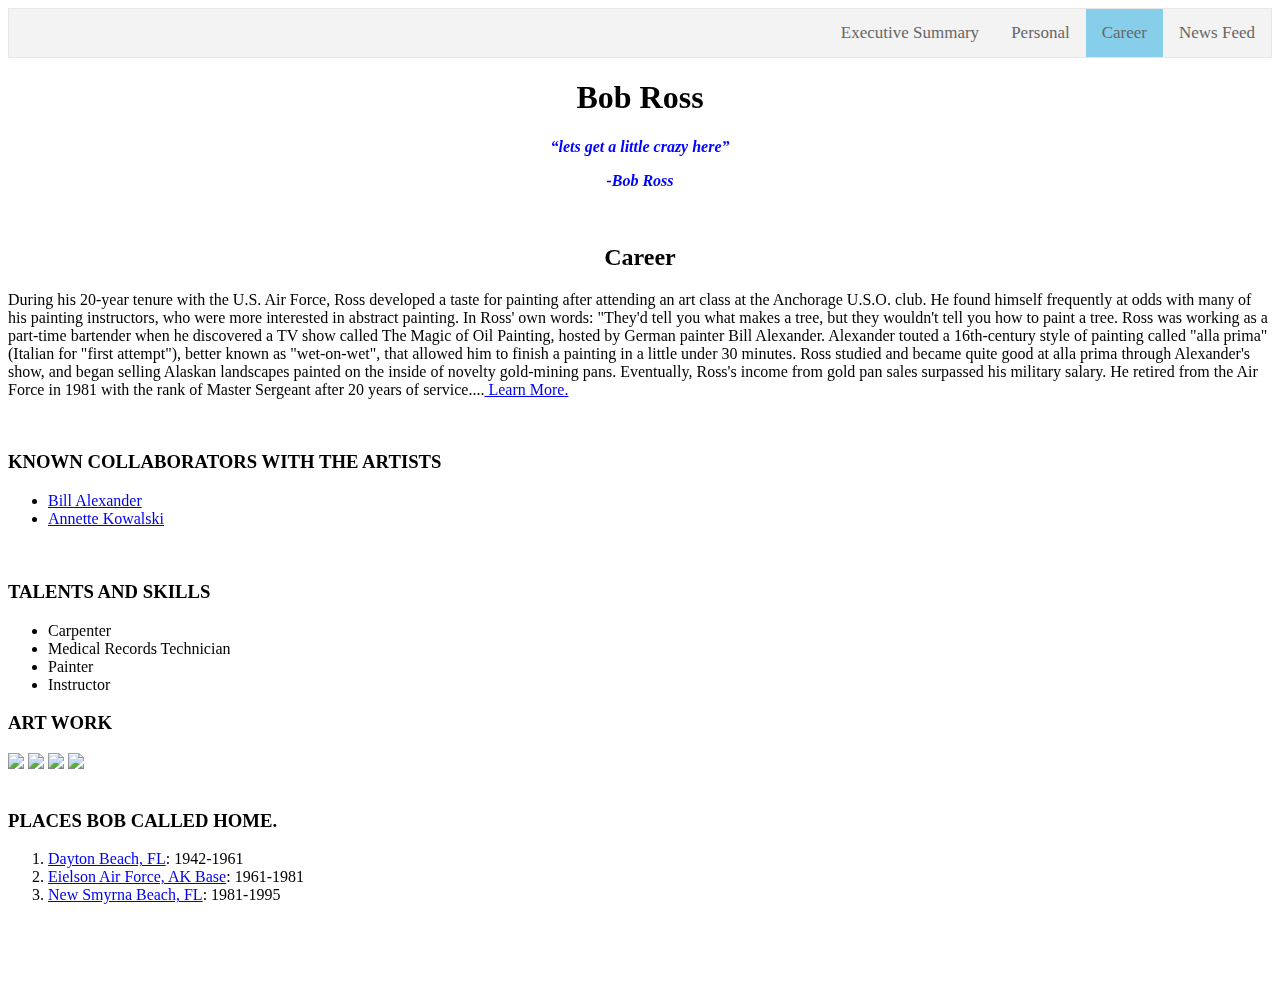
==== career/career.html @ 07dfff9a "formated code" ====
<!DOCTYPE html>
<html lang="en">

<head>
  <meta charset="UTF-8">
  <meta name="viewport" content="width=device-width, initial-scale=1.0">
  <meta http-equiv="X-UA-Compatible" content="ie=edge">
  <title>Career</title>
  <link rel="stylesheet" href="../main/main.css">

</head>

<body>
  <div id="background"></div>
  <nav class="topnav">
    <a href="../newsFeed/newsFeed.html">News Feed</a>
    <a class="active" href="../career/career.html">Career</a>
    <a href="../personal/personal.html">Personal</a>
    <a href="../executive/index.html">Executive Summary</a>
  </nav>

  <h1 class="name">Bob Ross</h1>
  <p id="quote">“lets get a little crazy here”</p>
  <p id="quote">-Bob Ross</p> ​
  <h2 class="topic">Career </h2>

  <p>During his 20-year tenure with the U.S. Air Force, Ross developed a taste for painting after attending an art class
    at the Anchorage U.S.O. club. He found himself frequently at odds with many of his painting instructors, who were
    more interested in abstract painting. In Ross' own words: "They'd tell you what makes a tree, but they wouldn't tell
    you how to paint a tree.

    Ross was working as a part-time bartender when he discovered a TV show called The Magic of Oil Painting, hosted by
    German painter Bill Alexander. Alexander touted a 16th-century style of painting called "alla prima" (Italian for
    "first attempt"), better known as "wet-on-wet", that allowed him to finish a painting in a little under 30 minutes.
    Ross studied and became quite good at alla prima through Alexander's show, and began selling Alaskan landscapes
    painted on the inside of novelty gold-mining pans. Eventually, Ross's income from gold pan sales surpassed his
    military salary. He retired from the Air Force in 1981 with the rank of Master Sergeant after 20 years of
    service....<a href="https://en.wikipedia.org/wiki/Bob_Ross"> Learn More.</a></p>
  ​
  <!-- id will be classified as the topic of your page -->
  <section id="Career">
    <article>
      <div>
        <h3 class="sub-topic">Known collaborators with the artists </h3>

        <!-- Whats inside this div may be a <p> element or a <ul> -->
        <ul>
          <li><a href="https://en.wikipedia.org/wiki/Bill_Alexander_(painter)">Bill Alexander</a></li>
          <li><a href="https://www.hofcraft.com/annette-kowalski-biography.html">Annette Kowalski</a></li>
        </ul>
      </div>
      <div>
        ​
        <h3 class="sub-topic">Talents and Skills</h3>

        <ul>
          <li>Carpenter</li>
          <li>Medical Records Technician</li>
          <li>Painter</li>
          <li>Instructor</li>
        </ul>
      </div>
      <div>
        <!-- If you need an image to be displayed use <img src="" alt=""> element -->
        <h3>Art Work</h3>
        <a href="https://paintingvalley.com/bob-ross-most-famous-painting" title="Bob Ross Most Famous Painting"><img
            src="https://paintingvalley.com/images/bob-ross-most-famous-painting-25.jpg" width="350" /></a>
        <a href="https://paintingvalley.com/bob-ross-most-famous-painting" title="Bob Ross Most Famous Painting"><img
            src="https://paintingvalley.com/images/bob-ross-most-famous-painting-5.jpg" width="350" /></a>
        <a href="https://paintingvalley.com/bob-ross-lighthouse-painting" title="Bob Ross Lighthouse Painting"><img
            src="https://paintingvalley.com/images/bob-ross-lighthouse-painting-1.jpg" width="350" /></a>
        <a href="https://paintingvalley.com/bob-ross-lighthouse-painting" title="Bob Ross Lighthouse Painting"><img
            src="https://paintingvalley.com/images/bob-ross-lighthouse-painting-12.jpg" width="350" /></a>
      </div>

      ​ <div>
        <h3 class="sub-topic">Places Bob called home.</h3>

        <ol>
          <li><a href="https://www.codb.us">Dayton Beach, FL</a>: 1942-1961</li>
          <li><a href="https://www.eielson.af.mil">Eielson Air Force, AK Base</a>: 1961-1981</li>
          <li><a href="https://www.cityofnsb.com">New Smyrna Beach, FL</a>: 1981-1995</li>
        </ol>
      </div>
      ​
    </article>
  </section>
  ​
  ​
  ​
</body>
​
<footer>
  ​
  ​
</footer>
​
​

</html>
---- main/main.css ----
#background {
  position: fixed;
  left: 0px;
  top: 0px;
  width: 100%;
  height: 100%;
  background-image: url('https://www.toperfect.com/pic/Oil%20Painting%20Styles%20on%20Canvas/Simple%20and%20Cheap/Free-hand%20paintings/3-mountain-cabin-Bob-Ross-freehand-landscapes.jpg');
  background-repeat: no-repeat;
  background-attachment: fixed;
  background-size: cover;
  opacity: 0.35;
  z-index: -1;
}

h1 {
  display: flex;
  justify-content: center;
}

h2 {
  display: flex;
  justify-content: center;
}

#quote {
  display: flex;
  justify-content: center;
  font-weight: bold;
  font-style: italic;
  color: blue;
}

h3 {
  text-transform: uppercase;
}

.name {
  display: flex;
  justify-content: center;
}

/* Add a black background color to the top navigation */
.topnav {
  background-color: #f3f3f3;
  overflow: hidden;
  border: 1px solid #e7e7e7;
  position: -webkit-sticky;
  /* Safari */
  position: sticky;
  top: 0;
}

/* Style the links inside the navigation bar */
.topnav a {
  float: right;
  color: #666;
  text-align: center;
  padding: 14px 16px;
  text-decoration: none;
  font-size: 17px;
}

/* Change the color of links on hover */
.topnav a:hover {
  background-color: #ddd;
  color: black;
}

.active {
  background-color: skyblue;
  color: white;
}
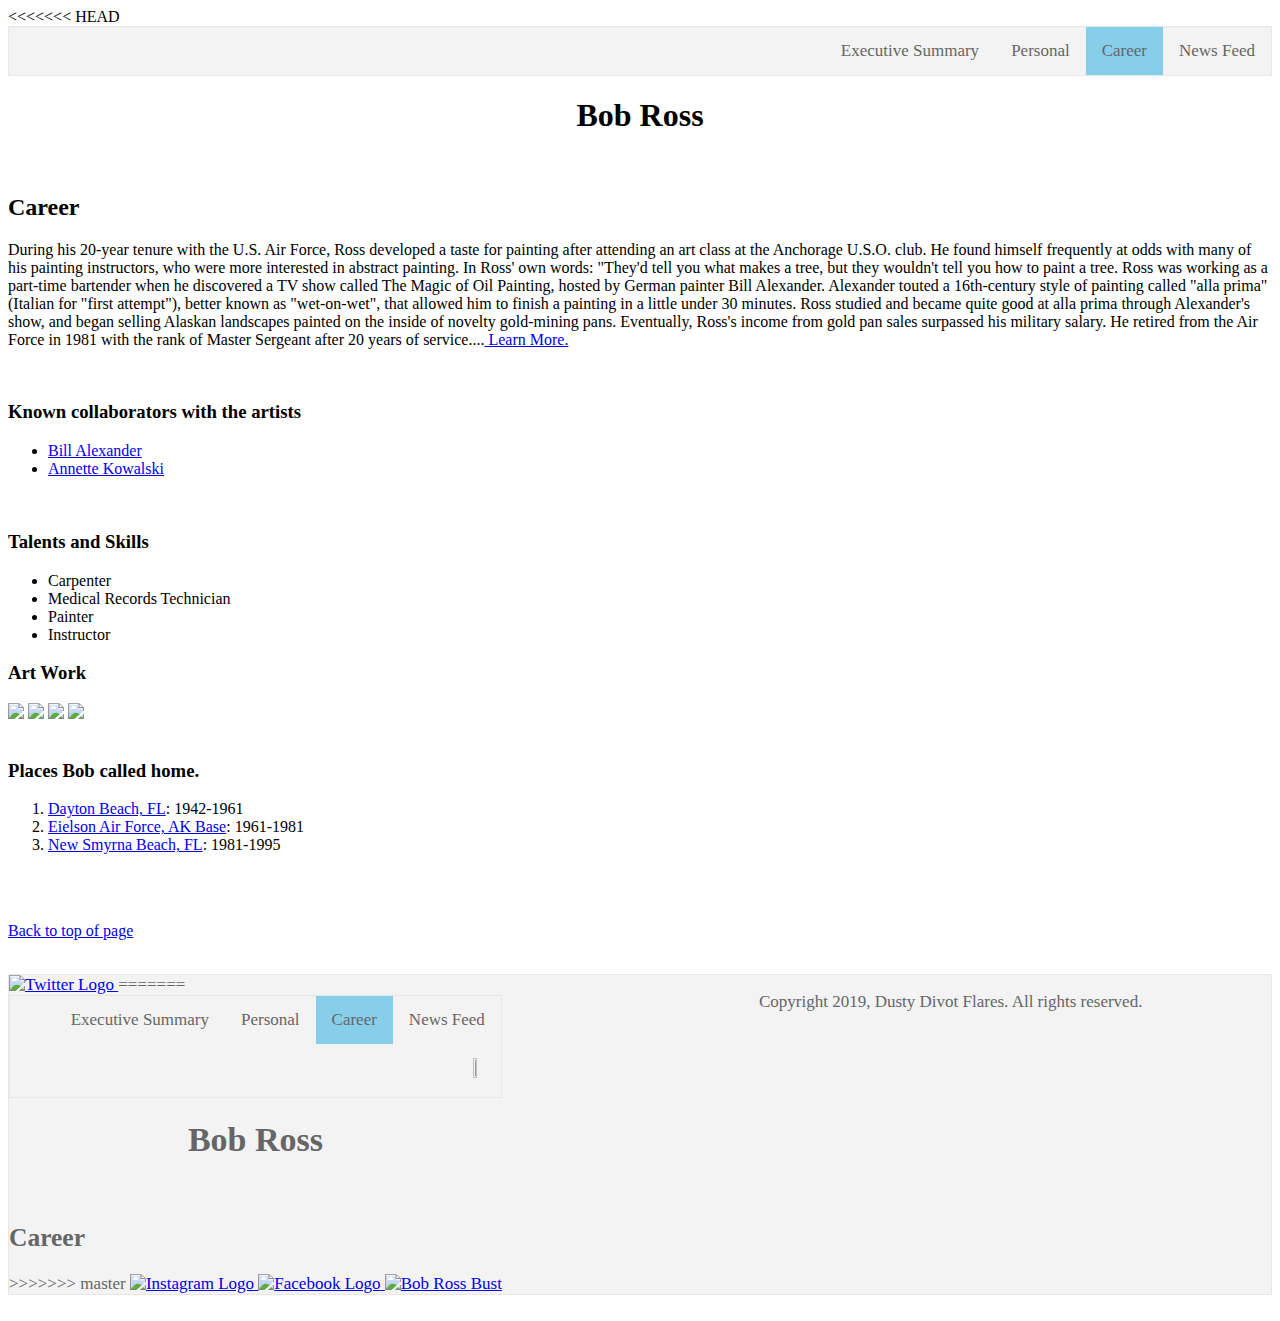
==== commit 363df9e5: "merged with master" ====
--- a/career/career.html
+++ b/career/career.html
@@ -5,23 +5,29 @@
   <meta charset="UTF-8">
   <meta name="viewport" content="width=device-width, initial-scale=1.0">
   <meta http-equiv="X-UA-Compatible" content="ie=edge">
-  <title>Career</title>
-  <link rel="stylesheet" href="../main/main.css">
+  <title>Document</title>
+    <meta charset="UTF-8">
+    <meta name="viewport" content="width=device-width, initial-scale=1.0">
+    <meta http-equiv="X-UA-Compatible" content="ie=edge">
+    <title>Career</title>
+    <link rel="stylesheet" href="../main/main.css">
 
 </head>
 
 <body>
-  <div id="background"></div>
+<<<<<<< HEAD
+  <div class="content">
+  <!-- This is set so users can be taken back to top of page -->
+  <a name="top"></a>
   <nav class="topnav">
-    <a href="../newsFeed/newsFeed.html">News Feed</a>
-    <a class="active" href="../career/career.html">Career</a>
-    <a href="../personal/personal.html">Personal</a>
-    <a href="../executive/index.html">Executive Summary</a>
+    <a href="#newsFeed">News Feed</a>
+    <a class="active" href="#career">Career</a>
+    <a href="#personal">Personal</a>
+    <a href="#executive">Executive Summary</a>
   </nav>
 
   <h1 class="name">Bob Ross</h1>
-  <p id="quote">“lets get a little crazy here”</p>
-  <p id="quote">-Bob Ross</p> ​
+  ​
   <h2 class="topic">Career </h2>
 
   <p>During his 20-year tenure with the U.S. Air Force, Ross developed a taste for painting after attending an art class
@@ -87,11 +93,58 @@
   </section>
   ​
   ​
-  ​
+  ​ <p><a href="#top">Back to top of page</a></p>
+</div>
 </body>
 ​
 <footer>
-  ​
+  <div id="footer">
+    <a href="https://twitter.com/bobrossofficial?lang=en" target="_blank">
+      <img
+        src="https://www.pinclipart.com/picdir/middle/1-14041_twitter-logo-transparent-background-twitter-logo-clipart.png"
+        alt="Twitter Logo" width="50px">
+    </a>
+=======
+    <nav class="topnav">
+      <div>
+        <a href="../newsFeed/newsFeed.html">News Feed</a>
+        <a class="active" href="../career/career.html">Career</a>
+        <a href="../personal/personal.html">Personal</a>
+        <a href="../executive/index.html">Executive Summary</a>
+      </div>
+
+    <!-- logo -->
+      <div>
+        <h2 class="navbar-brand brand-name">
+          <a href="../executive/index.html"><img class="img-responsive2"       
+        src="https://cdn.shopify.com/s/files/1/0049/7392/files/bob_ross_logo_large.gif?v=1516906984"></a>
+        </h2>
+      </div>
+    
+    </nav>
+    
+      <h1 class="name">Bob Ross</h1>
+    ​
+      <h2 class="topic">Career </h2>
+>>>>>>> master
+
+    <a href="https://www.instagram.com/bobross_thejoyofpainting/?hl=en" target="_blank">
+      <img src="https://instagram-brand.com/wp-content/uploads/2016/11/Instagram_AppIcon_Aug2017.png?"
+        alt="Instagram Logo" width="50px">
+    </a>
+
+    <a href="https://www.facebook.com/Bob-Ross-154600914610595/" target="_blank">
+      <img src="http://www.transparentpng.com/thumb/facebook-logo-png/background-facebook-logo-5.png"
+        alt="Facebook Logo" width="50px">
+    </a>
+
+    <a href="https://www.bobross.com/" target="_blank">
+      <img
+        src="https://banner2.cleanpng.com/20180611/pcb/kisspng-bob-ross-more-of-the-joy-of-painting-artist-televi-5b1f059f3cd463.3149737615287597112492.jpg"
+        alt="Bob Ross Bust" width="50px">
+    </a>
+  </div>​
+  <p id="copyright">Copyright 2019, Dusty Divot Flares. All rights reserved.</p>
   ​
 </footer>
 ​
--- a/main/main.css
+++ b/main/main.css
@@ -1,72 +1,79 @@
-#background {
-  position: fixed;
-  left: 0px;
-  top: 0px;
-  width: 100%;
-  height: 100%;
-  background-image: url('https://www.toperfect.com/pic/Oil%20Painting%20Styles%20on%20Canvas/Simple%20and%20Cheap/Free-hand%20paintings/3-mountain-cabin-Bob-Ross-freehand-landscapes.jpg');
-  background-repeat: no-repeat;
-  background-attachment: fixed;
-  background-size: cover;
-  opacity: 0.35;
-  z-index: -1;
+.name {
+    display: flex;
+    justify-content: center;
 }
-
-h1 {
-  display: flex;
-  justify-content: center;
-}
-
-h2 {
-  display: flex;
-  justify-content: center;
-}
-
-#quote {
-  display: flex;
-  justify-content: center;
-  font-weight: bold;
-  font-style: italic;
-  color: blue;
-}
-
-h3 {
-  text-transform: uppercase;
-}
-
-.name {
-  display: flex;
-  justify-content: center;
-}
+/* nav bar */
 
 /* Add a black background color to the top navigation */
 .topnav {
-  background-color: #f3f3f3;
-  overflow: hidden;
-  border: 1px solid #e7e7e7;
-  position: -webkit-sticky;
-  /* Safari */
-  position: sticky;
-  top: 0;
-}
+    background-color: #f3f3f3 ;
+    overflow: hidden;
+    border: 1px solid #e7e7e7;
+    position: -webkit-sticky; /* Safari */
+    position: sticky;
+    top: 0;
+  }
+  
+  /* Style the links inside the navigation bar */
+  .topnav a {
+    float: right;
+    color: #666;
+    text-align: center;
+    padding: 14px 16px;
+    text-decoration: none;
+    font-size: 17px;
+  }
+  
+  /* Change the color of links on hover */
+  .topnav a:hover {
+    background-color: #ddd;
+    color: black;
+  }
 
-/* Style the links inside the navigation bar */
-.topnav a {
-  float: right;
-  color: #666;
-  text-align: center;
-  padding: 14px 16px;
-  text-decoration: none;
-  font-size: 17px;
-}
+  .active {
+    background-color: skyblue;
+    color: white;
+  }
+  
+  footer {
+    background-color: #f3f3f3 ;
+    overflow: hidden;
+    border: 1px solid #e7e7e7;
+    position: -webkit-sticky; /* Safari */
+    position: sticky;
+    /* top: 0; */
+    display: flex;
+    justify-content: space-between;
+    font-size: 17px;
+    color: #666;
+  }
 
-/* Change the color of links on hover */
-.topnav a:hover {
-  background-color: #ddd;
-  color: black;
-}
+  /* #footer {
+    display: flex;
+    justify-content: flex-start;
+  }
 
-.active {
-  background-color: skyblue;
-  color: white;
-}+  #copyright {
+    display: flex;
+    justify-content: flex-end;
+  } */
+  /* Logo  */
+  .navbar {
+    margin: 1% 0;
+    float: left;
+  
+  }
+  .navbar-default {
+    background-color: #fff;
+    border-color: #fff;
+  }
+  
+  .nav-container {
+    padding-top: 1%;
+  }
+
+  .img-responsive2{
+    height: 100%;
+    width: 25%;
+  
+    }
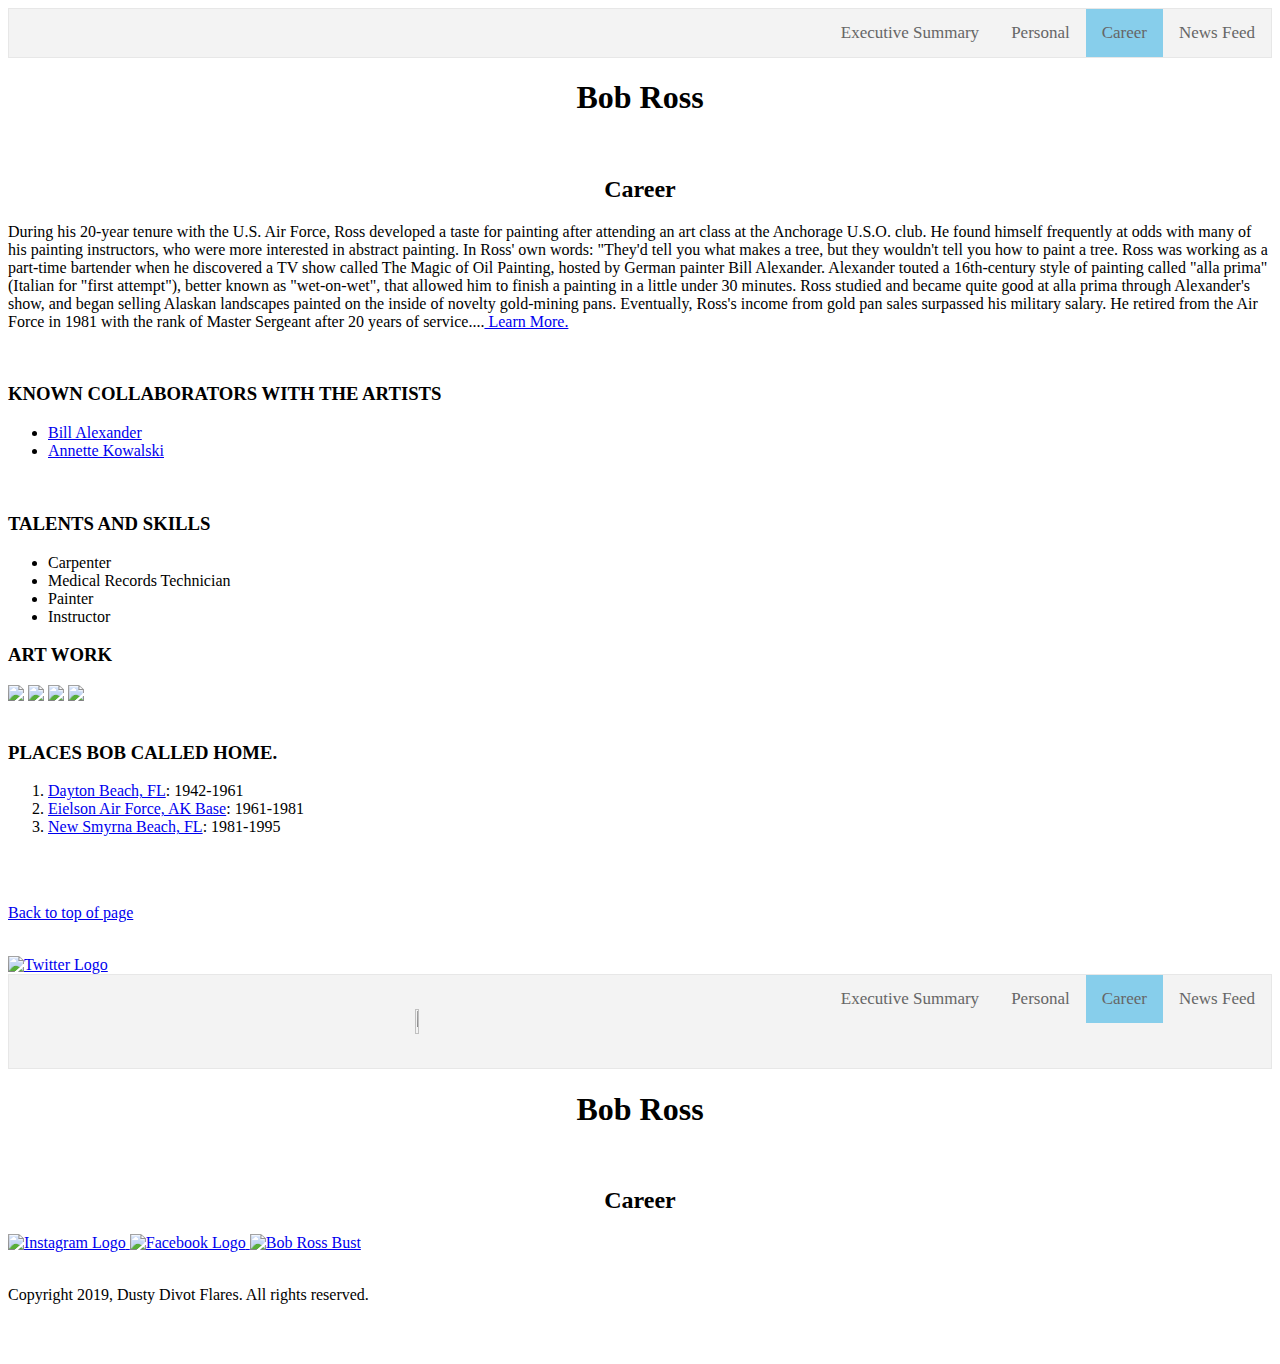
==== commit 88ed63e9: "resolved conflicts" ====
--- a/career/career.html
+++ b/career/career.html
@@ -15,7 +15,6 @@
 </head>
 
 <body>
-<<<<<<< HEAD
   <div class="content">
   <!-- This is set so users can be taken back to top of page -->
   <a name="top"></a>
@@ -104,7 +103,6 @@
         src="https://www.pinclipart.com/picdir/middle/1-14041_twitter-logo-transparent-background-twitter-logo-clipart.png"
         alt="Twitter Logo" width="50px">
     </a>
-=======
     <nav class="topnav">
       <div>
         <a href="../newsFeed/newsFeed.html">News Feed</a>
@@ -126,7 +124,6 @@
       <h1 class="name">Bob Ross</h1>
     ​
       <h2 class="topic">Career </h2>
->>>>>>> master
 
     <a href="https://www.instagram.com/bobross_thejoyofpainting/?hl=en" target="_blank">
       <img src="https://instagram-brand.com/wp-content/uploads/2016/11/Instagram_AppIcon_Aug2017.png?"
--- a/main/main.css
+++ b/main/main.css
@@ -1,6 +1,42 @@
+#background {
+  position: fixed;
+  left: 0px;
+  top: 0px;
+  width: 100%;
+  height: 100%;
+  background-image: url('https://www.toperfect.com/pic/Oil%20Painting%20Styles%20on%20Canvas/Simple%20and%20Cheap/Free-hand%20paintings/3-mountain-cabin-Bob-Ross-freehand-landscapes.jpg');
+  background-repeat: no-repeat;
+  background-attachment: fixed;
+  background-size: cover;
+  opacity: 0.35;
+  z-index: -1;
+}
+
+h1 {
+  display: flex;
+  justify-content: center;
+}
+
+h2 {
+  display: flex;
+  justify-content: center;
+}
+
+#quote {
+  display: flex;
+  justify-content: center;
+  font-weight: bold;
+  font-style: italic;
+  color: blue;
+}
+
+h3 {
+  text-transform: uppercase;
+}
+
 .name {
-    display: flex;
-    justify-content: center;
+  display: flex;
+  justify-content: center;
 }
 /* nav bar */
 
@@ -35,28 +71,6 @@
     color: white;
   }
   
-  footer {
-    background-color: #f3f3f3 ;
-    overflow: hidden;
-    border: 1px solid #e7e7e7;
-    position: -webkit-sticky; /* Safari */
-    position: sticky;
-    /* top: 0; */
-    display: flex;
-    justify-content: space-between;
-    font-size: 17px;
-    color: #666;
-  }
-
-  /* #footer {
-    display: flex;
-    justify-content: flex-start;
-  }
-
-  #copyright {
-    display: flex;
-    justify-content: flex-end;
-  } */
   /* Logo  */
   .navbar {
     margin: 1% 0;
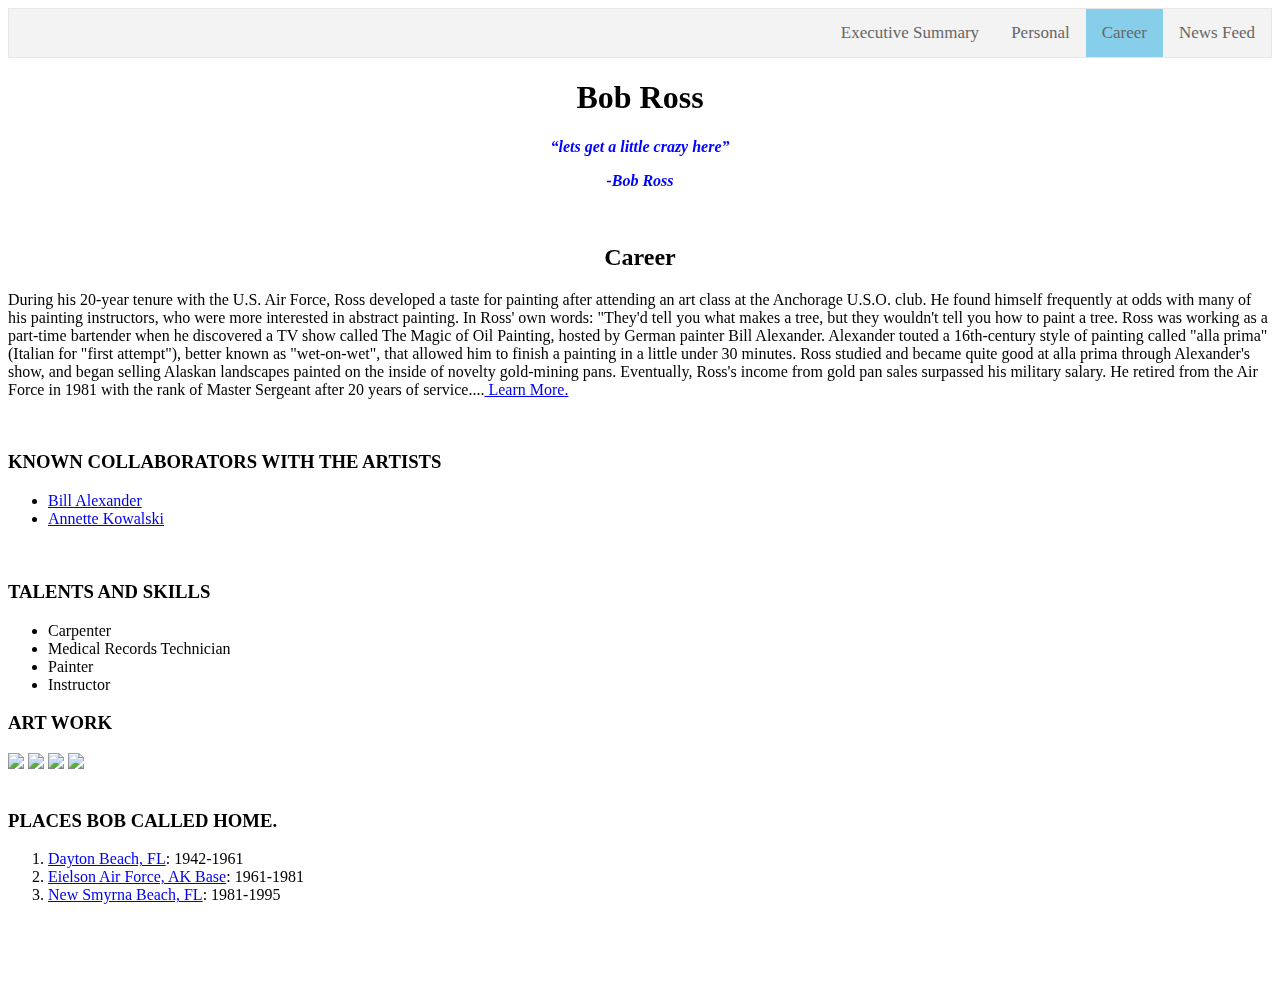
==== commit 42b2f023: "Merge pull request #14 from nss-cohort-36/jgfourth" ====
--- a/career/career.html
+++ b/career/career.html
@@ -5,28 +5,23 @@
   <meta charset="UTF-8">
   <meta name="viewport" content="width=device-width, initial-scale=1.0">
   <meta http-equiv="X-UA-Compatible" content="ie=edge">
-  <title>Document</title>
-    <meta charset="UTF-8">
-    <meta name="viewport" content="width=device-width, initial-scale=1.0">
-    <meta http-equiv="X-UA-Compatible" content="ie=edge">
-    <title>Career</title>
-    <link rel="stylesheet" href="../main/main.css">
+  <title>Career</title>
+  <link rel="stylesheet" href="../main/main.css">
 
 </head>
 
 <body>
-  <div class="content">
-  <!-- This is set so users can be taken back to top of page -->
-  <a name="top"></a>
+  <div id="background"></div>
   <nav class="topnav">
-    <a href="#newsFeed">News Feed</a>
-    <a class="active" href="#career">Career</a>
-    <a href="#personal">Personal</a>
-    <a href="#executive">Executive Summary</a>
+    <a href="../newsFeed/newsFeed.html">News Feed</a>
+    <a class="active" href="../career/career.html">Career</a>
+    <a href="../personal/personal.html">Personal</a>
+    <a href="../executive/index.html">Executive Summary</a>
   </nav>
 
   <h1 class="name">Bob Ross</h1>
-  ​
+  <p id="quote">“lets get a little crazy here”</p>
+  <p id="quote">-Bob Ross</p> ​
   <h2 class="topic">Career </h2>
 
   <p>During his 20-year tenure with the U.S. Air Force, Ross developed a taste for painting after attending an art class
@@ -92,56 +87,11 @@
   </section>
   ​
   ​
-  ​ <p><a href="#top">Back to top of page</a></p>
-</div>
+  ​
 </body>
 ​
 <footer>
-  <div id="footer">
-    <a href="https://twitter.com/bobrossofficial?lang=en" target="_blank">
-      <img
-        src="https://www.pinclipart.com/picdir/middle/1-14041_twitter-logo-transparent-background-twitter-logo-clipart.png"
-        alt="Twitter Logo" width="50px">
-    </a>
-    <nav class="topnav">
-      <div>
-        <a href="../newsFeed/newsFeed.html">News Feed</a>
-        <a class="active" href="../career/career.html">Career</a>
-        <a href="../personal/personal.html">Personal</a>
-        <a href="../executive/index.html">Executive Summary</a>
-      </div>
-
-    <!-- logo -->
-      <div>
-        <h2 class="navbar-brand brand-name">
-          <a href="../executive/index.html"><img class="img-responsive2"       
-        src="https://cdn.shopify.com/s/files/1/0049/7392/files/bob_ross_logo_large.gif?v=1516906984"></a>
-        </h2>
-      </div>
-    
-    </nav>
-    
-      <h1 class="name">Bob Ross</h1>
-    ​
-      <h2 class="topic">Career </h2>
-
-    <a href="https://www.instagram.com/bobross_thejoyofpainting/?hl=en" target="_blank">
-      <img src="https://instagram-brand.com/wp-content/uploads/2016/11/Instagram_AppIcon_Aug2017.png?"
-        alt="Instagram Logo" width="50px">
-    </a>
-
-    <a href="https://www.facebook.com/Bob-Ross-154600914610595/" target="_blank">
-      <img src="http://www.transparentpng.com/thumb/facebook-logo-png/background-facebook-logo-5.png"
-        alt="Facebook Logo" width="50px">
-    </a>
-
-    <a href="https://www.bobross.com/" target="_blank">
-      <img
-        src="https://banner2.cleanpng.com/20180611/pcb/kisspng-bob-ross-more-of-the-joy-of-painting-artist-televi-5b1f059f3cd463.3149737615287597112492.jpg"
-        alt="Bob Ross Bust" width="50px">
-    </a>
-  </div>​
-  <p id="copyright">Copyright 2019, Dusty Divot Flares. All rights reserved.</p>
+  ​
   ​
 </footer>
 ​
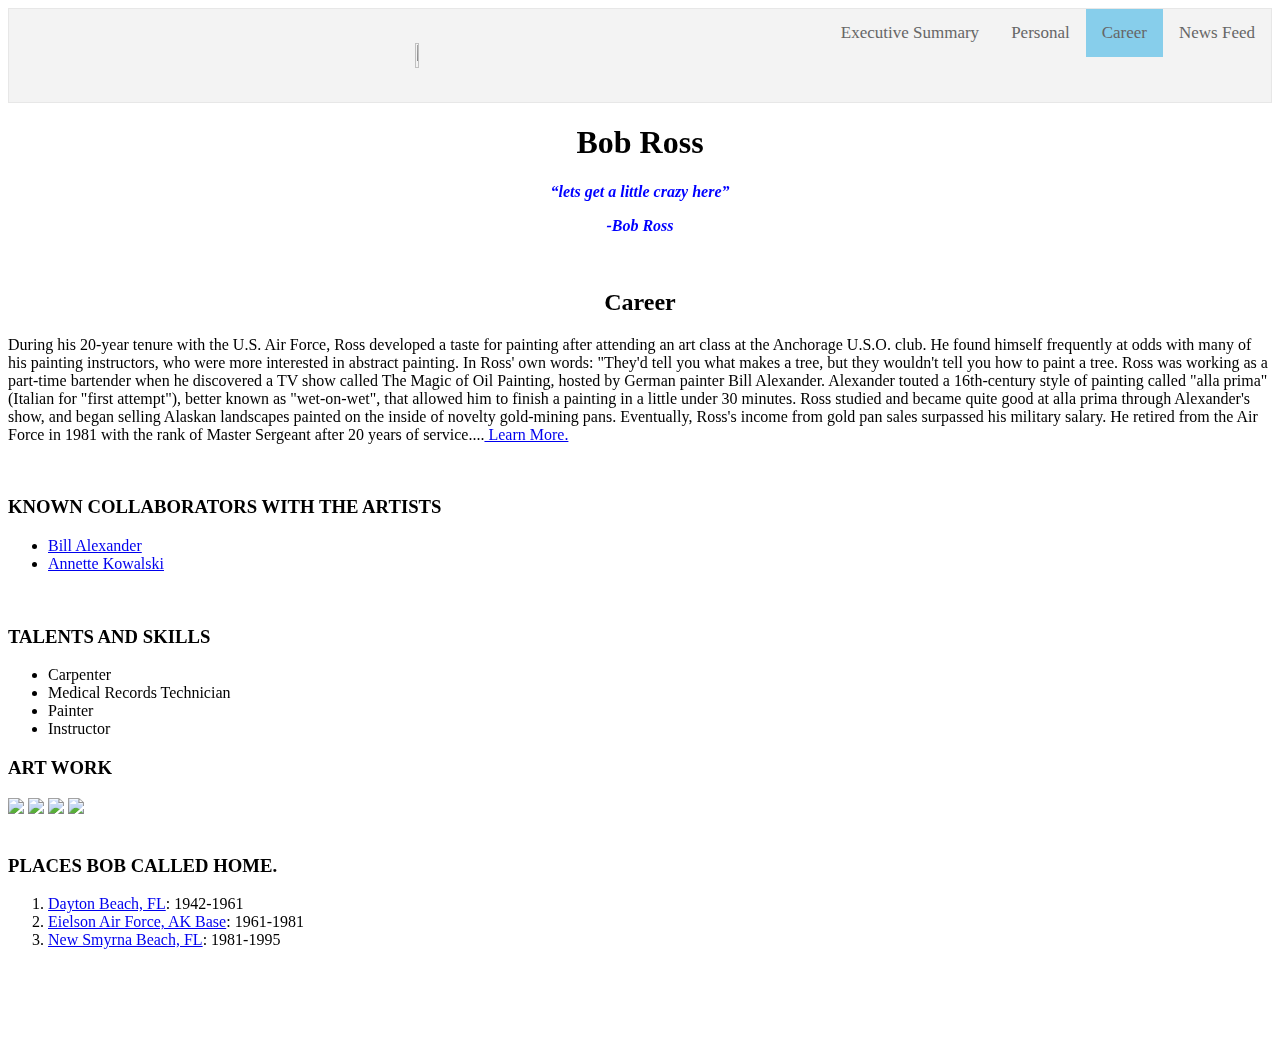
==== commit 0f0a953d: "added logo v2" ====
--- a/career/career.html
+++ b/career/career.html
@@ -12,11 +12,22 @@
 
 <body>
   <div id="background"></div>
+  
   <nav class="topnav">
-    <a href="../newsFeed/newsFeed.html">News Feed</a>
-    <a class="active" href="../career/career.html">Career</a>
-    <a href="../personal/personal.html">Personal</a>
-    <a href="../executive/index.html">Executive Summary</a>
+    <div>
+      <a href="../newsFeed/newsFeed.html">News Feed</a>
+      <a class="active" href="../career/career.html">Career</a>
+      <a href="../personal/personal.html">Personal</a>
+      <a href="../executive/index.html">Executive Summary</a>
+  </div>
+  
+    <!-- logo -->
+    <div>
+      <h2 class="navbar-brand brand-name">
+        <a href="../executive/index.html"><img class="img-responsive2"
+            src="https://cdn.shopify.com/s/files/1/0049/7392/files/bob_ross_logo_large.gif?v=1516906984"></a>
+      </h2>
+    </div>
   </nav>
 
   <h1 class="name">Bob Ross</h1>
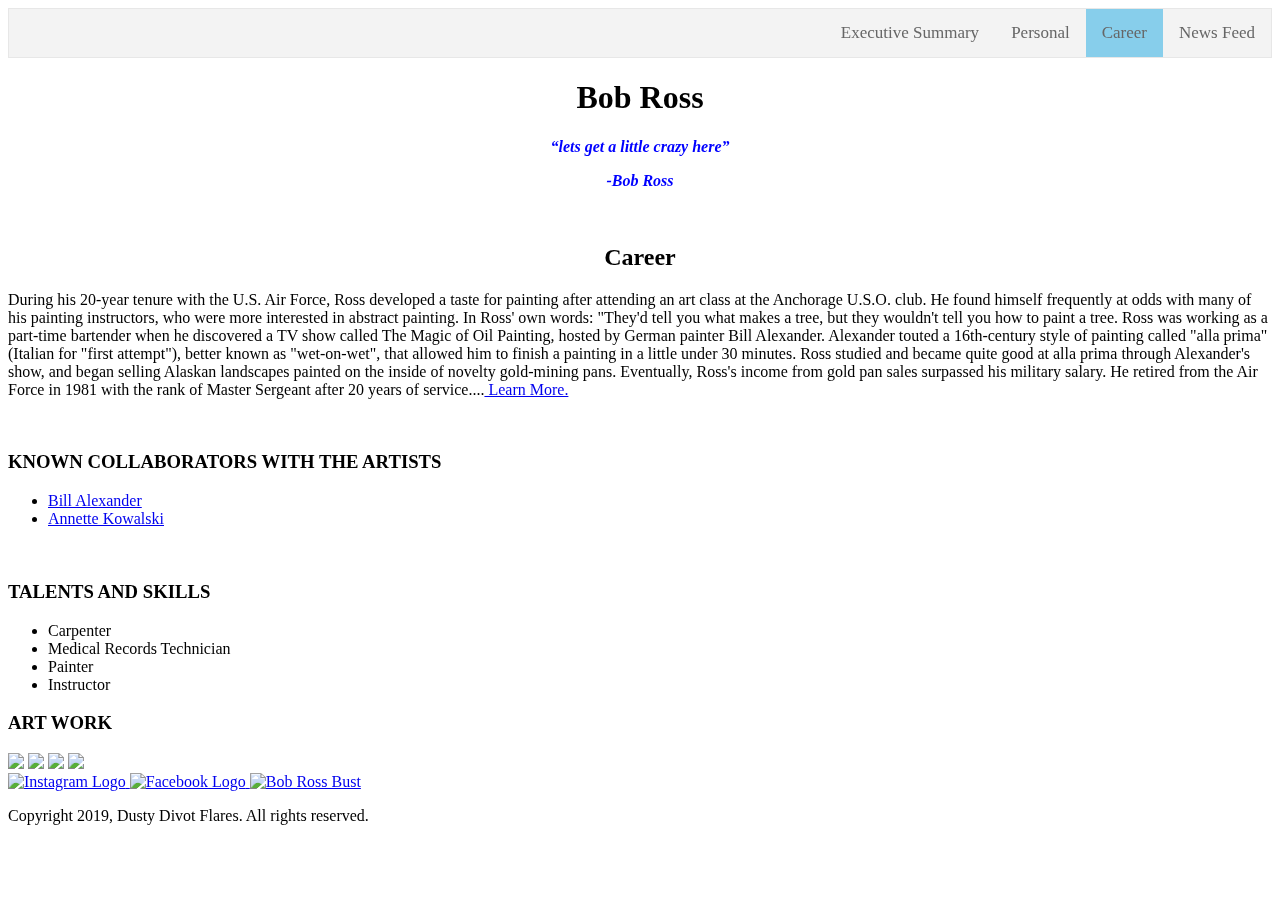
==== commit 29377012: "new merges and footergit add ." ====
--- a/career/career.html
+++ b/career/career.html
@@ -12,22 +12,11 @@
 
 <body>
   <div id="background"></div>
-  
   <nav class="topnav">
-    <div>
-      <a href="../newsFeed/newsFeed.html">News Feed</a>
-      <a class="active" href="../career/career.html">Career</a>
-      <a href="../personal/personal.html">Personal</a>
-      <a href="../executive/index.html">Executive Summary</a>
-  </div>
-  
-    <!-- logo -->
-    <div>
-      <h2 class="navbar-brand brand-name">
-        <a href="../executive/index.html"><img class="img-responsive2"
-            src="https://cdn.shopify.com/s/files/1/0049/7392/files/bob_ross_logo_large.gif?v=1516906984"></a>
-      </h2>
-    </div>
+    <a href="../newsFeed/newsFeed.html">News Feed</a>
+    <a class="active" href="../career/career.html">Career</a>
+    <a href="../personal/personal.html">Personal</a>
+    <a href="../executive/index.html">Executive Summary</a>
   </nav>
 
   <h1 class="name">Bob Ross</h1>
@@ -84,25 +73,23 @@
             src="https://paintingvalley.com/images/bob-ross-lighthouse-painting-12.jpg" width="350" /></a>
       </div>
 
-      ​ <div>
-        <h3 class="sub-topic">Places Bob called home.</h3>
+    <a href="https://www.instagram.com/bobross_thejoyofpainting/?hl=en" target="_blank">
+      <img src="https://instagram-brand.com/wp-content/uploads/2016/11/Instagram_AppIcon_Aug2017.png?"
+        alt="Instagram Logo" width="50px">
+    </a>
 
-        <ol>
-          <li><a href="https://www.codb.us">Dayton Beach, FL</a>: 1942-1961</li>
-          <li><a href="https://www.eielson.af.mil">Eielson Air Force, AK Base</a>: 1961-1981</li>
-          <li><a href="https://www.cityofnsb.com">New Smyrna Beach, FL</a>: 1981-1995</li>
-        </ol>
-      </div>
-      ​
-    </article>
-  </section>
-  ​
-  ​
-  ​
-</body>
-​
-<footer>
-  ​
+    <a href="https://www.facebook.com/Bob-Ross-154600914610595/" target="_blank">
+      <img src="http://www.transparentpng.com/thumb/facebook-logo-png/background-facebook-logo-5.png"
+        alt="Facebook Logo" width="50px">
+    </a>
+
+    <a href="https://www.bobross.com/" target="_blank">
+      <img
+        src="https://banner2.cleanpng.com/20180611/pcb/kisspng-bob-ross-more-of-the-joy-of-painting-artist-televi-5b1f059f3cd463.3149737615287597112492.jpg"
+        alt="Bob Ross Bust" width="50px">
+    </a>
+  </div>​
+  <p id="copyright">Copyright 2019, Dusty Divot Flares. All rights reserved.</p>
   ​
 </footer>
 ​
--- a/main/main.css
+++ b/main/main.css
@@ -71,6 +71,28 @@
     color: white;
   }
   
+  footer {
+    background-color: #f3f3f3 ;
+    overflow: hidden;
+    border: 1px solid #e7e7e7;
+    position: -webkit-sticky; /* Safari */
+    position: sticky;
+    /* top: 0; */
+    display: flex;
+    justify-content: space-between;
+    font-size: 17px;
+    color: #666;
+  }
+
+  /* #footer {
+    display: flex;
+    justify-content: flex-start;
+  }
+
+  #copyright {
+    display: flex;
+    justify-content: flex-end;
+  } */
   /* Logo  */
   .navbar {
     margin: 1% 0;
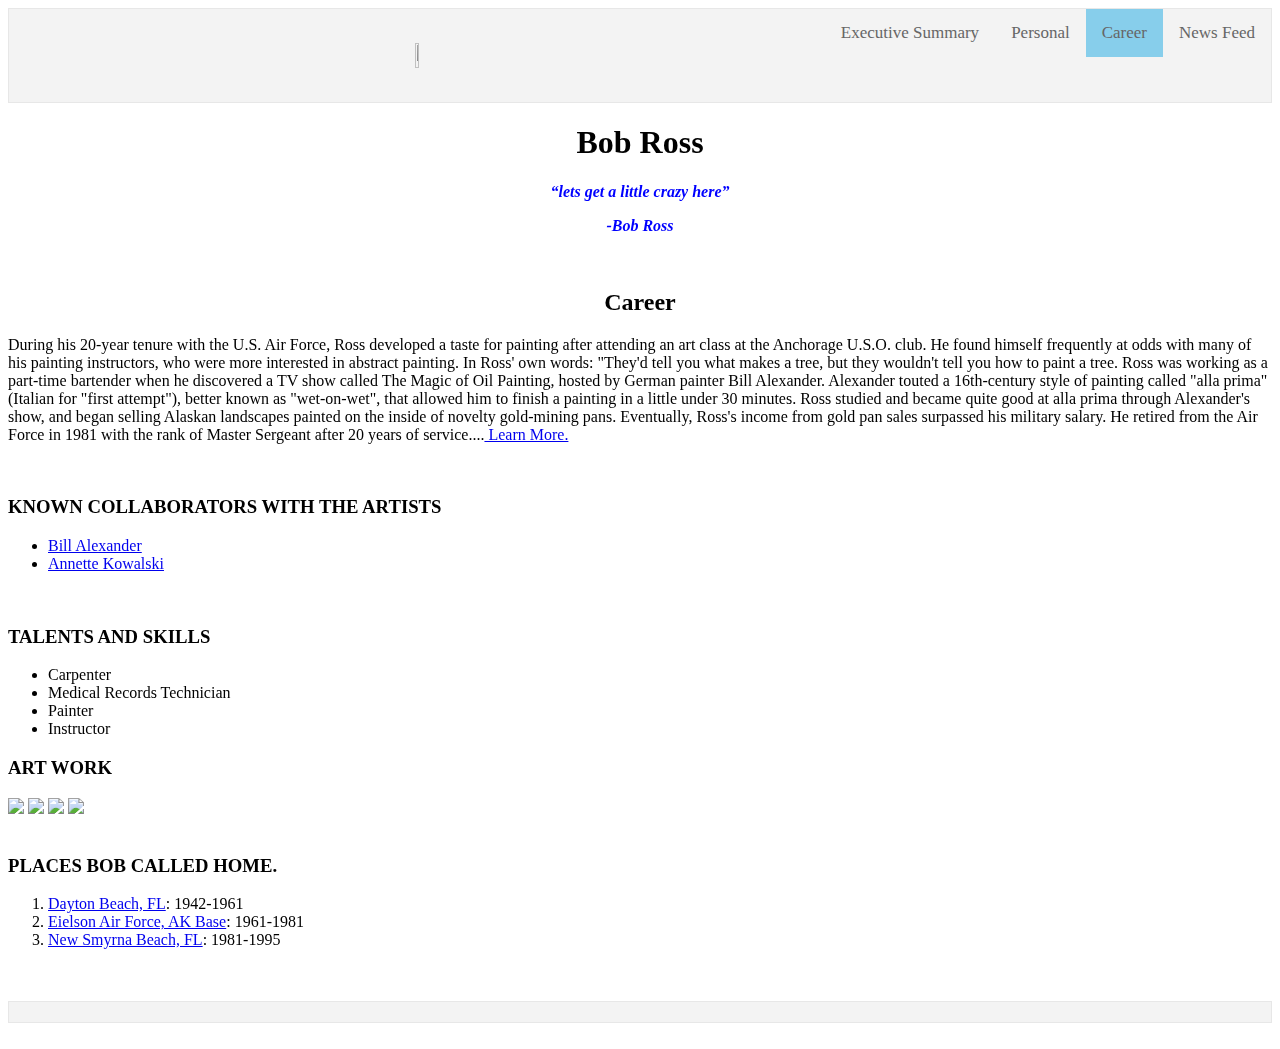
==== commit 766410ae: "Merge pull request #16 from nss-cohort-36/jgfinal" ====
--- a/career/career.html
+++ b/career/career.html
@@ -12,11 +12,22 @@
 
 <body>
   <div id="background"></div>
+  
   <nav class="topnav">
-    <a href="../newsFeed/newsFeed.html">News Feed</a>
-    <a class="active" href="../career/career.html">Career</a>
-    <a href="../personal/personal.html">Personal</a>
-    <a href="../executive/index.html">Executive Summary</a>
+    <div>
+      <a href="../newsFeed/newsFeed.html">News Feed</a>
+      <a class="active" href="../career/career.html">Career</a>
+      <a href="../personal/personal.html">Personal</a>
+      <a href="../executive/index.html">Executive Summary</a>
+  </div>
+  
+    <!-- logo -->
+    <div>
+      <h2 class="navbar-brand brand-name">
+        <a href="../executive/index.html"><img class="img-responsive2"
+            src="https://cdn.shopify.com/s/files/1/0049/7392/files/bob_ross_logo_large.gif?v=1516906984"></a>
+      </h2>
+    </div>
   </nav>
 
   <h1 class="name">Bob Ross</h1>
@@ -73,23 +84,25 @@
             src="https://paintingvalley.com/images/bob-ross-lighthouse-painting-12.jpg" width="350" /></a>
       </div>
 
-    <a href="https://www.instagram.com/bobross_thejoyofpainting/?hl=en" target="_blank">
-      <img src="https://instagram-brand.com/wp-content/uploads/2016/11/Instagram_AppIcon_Aug2017.png?"
-        alt="Instagram Logo" width="50px">
-    </a>
+      ​ <div>
+        <h3 class="sub-topic">Places Bob called home.</h3>
 
-    <a href="https://www.facebook.com/Bob-Ross-154600914610595/" target="_blank">
-      <img src="http://www.transparentpng.com/thumb/facebook-logo-png/background-facebook-logo-5.png"
-        alt="Facebook Logo" width="50px">
-    </a>
-
-    <a href="https://www.bobross.com/" target="_blank">
-      <img
-        src="https://banner2.cleanpng.com/20180611/pcb/kisspng-bob-ross-more-of-the-joy-of-painting-artist-televi-5b1f059f3cd463.3149737615287597112492.jpg"
-        alt="Bob Ross Bust" width="50px">
-    </a>
-  </div>​
-  <p id="copyright">Copyright 2019, Dusty Divot Flares. All rights reserved.</p>
+        <ol>
+          <li><a href="https://www.codb.us">Dayton Beach, FL</a>: 1942-1961</li>
+          <li><a href="https://www.eielson.af.mil">Eielson Air Force, AK Base</a>: 1961-1981</li>
+          <li><a href="https://www.cityofnsb.com">New Smyrna Beach, FL</a>: 1981-1995</li>
+        </ol>
+      </div>
+      ​
+    </article>
+  </section>
+  ​
+  ​
+  ​
+</body>
+​
+<footer>
+  ​
   ​
 </footer>
 ​
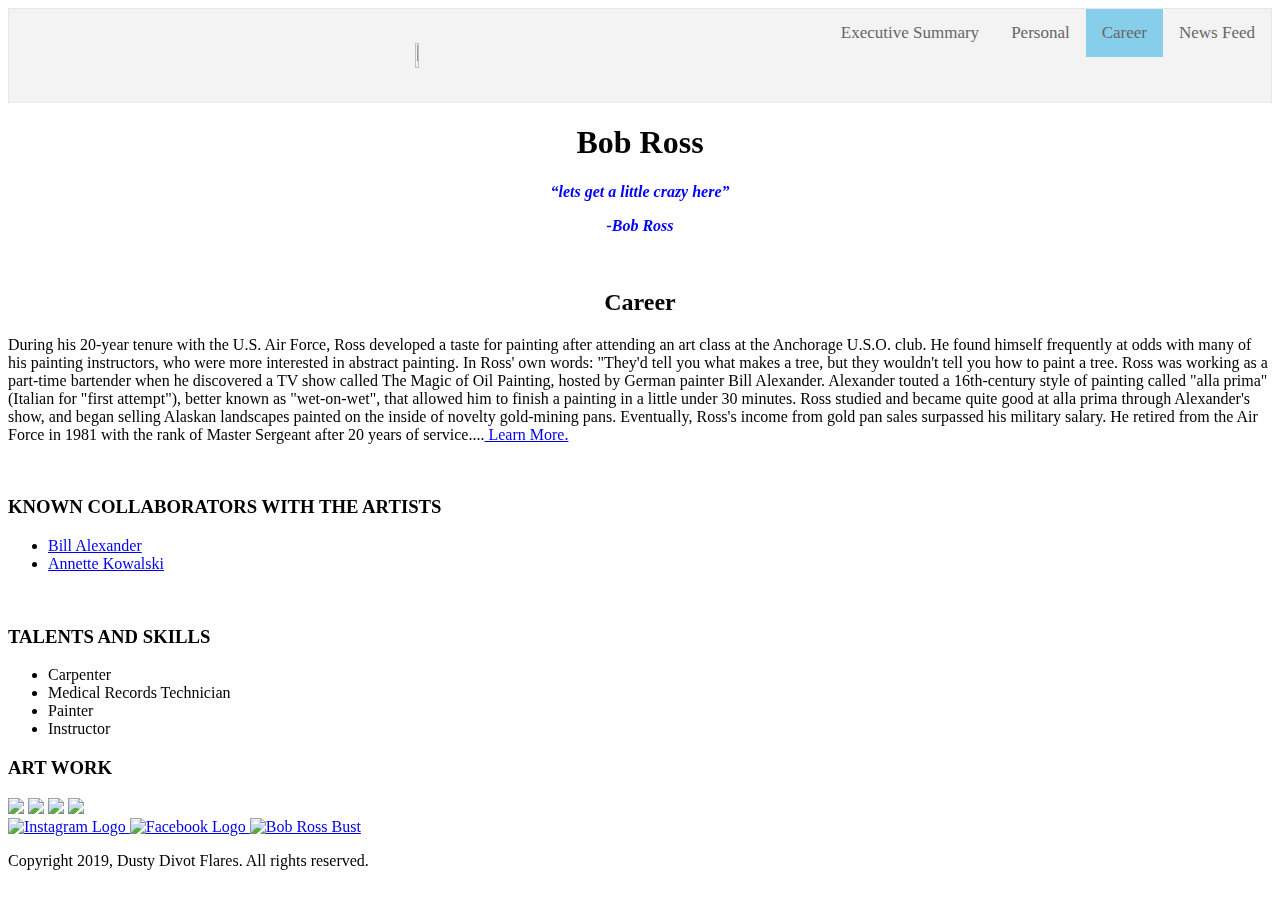
==== commit 0e1df6cf: "Merge 293770121b80dca0b5e12f0c94ff6d318abdc62a into 766410aef168d3f72661043627af3e8b3f06cf26" ====
--- a/career/career.html
+++ b/career/career.html
@@ -84,25 +84,23 @@
             src="https://paintingvalley.com/images/bob-ross-lighthouse-painting-12.jpg" width="350" /></a>
       </div>
 
-      ​ <div>
-        <h3 class="sub-topic">Places Bob called home.</h3>
+    <a href="https://www.instagram.com/bobross_thejoyofpainting/?hl=en" target="_blank">
+      <img src="https://instagram-brand.com/wp-content/uploads/2016/11/Instagram_AppIcon_Aug2017.png?"
+        alt="Instagram Logo" width="50px">
+    </a>
 
-        <ol>
-          <li><a href="https://www.codb.us">Dayton Beach, FL</a>: 1942-1961</li>
-          <li><a href="https://www.eielson.af.mil">Eielson Air Force, AK Base</a>: 1961-1981</li>
-          <li><a href="https://www.cityofnsb.com">New Smyrna Beach, FL</a>: 1981-1995</li>
-        </ol>
-      </div>
-      ​
-    </article>
-  </section>
-  ​
-  ​
-  ​
-</body>
-​
-<footer>
-  ​
+    <a href="https://www.facebook.com/Bob-Ross-154600914610595/" target="_blank">
+      <img src="http://www.transparentpng.com/thumb/facebook-logo-png/background-facebook-logo-5.png"
+        alt="Facebook Logo" width="50px">
+    </a>
+
+    <a href="https://www.bobross.com/" target="_blank">
+      <img
+        src="https://banner2.cleanpng.com/20180611/pcb/kisspng-bob-ross-more-of-the-joy-of-painting-artist-televi-5b1f059f3cd463.3149737615287597112492.jpg"
+        alt="Bob Ross Bust" width="50px">
+    </a>
+  </div>​
+  <p id="copyright">Copyright 2019, Dusty Divot Flares. All rights reserved.</p>
   ​
 </footer>
 ​
